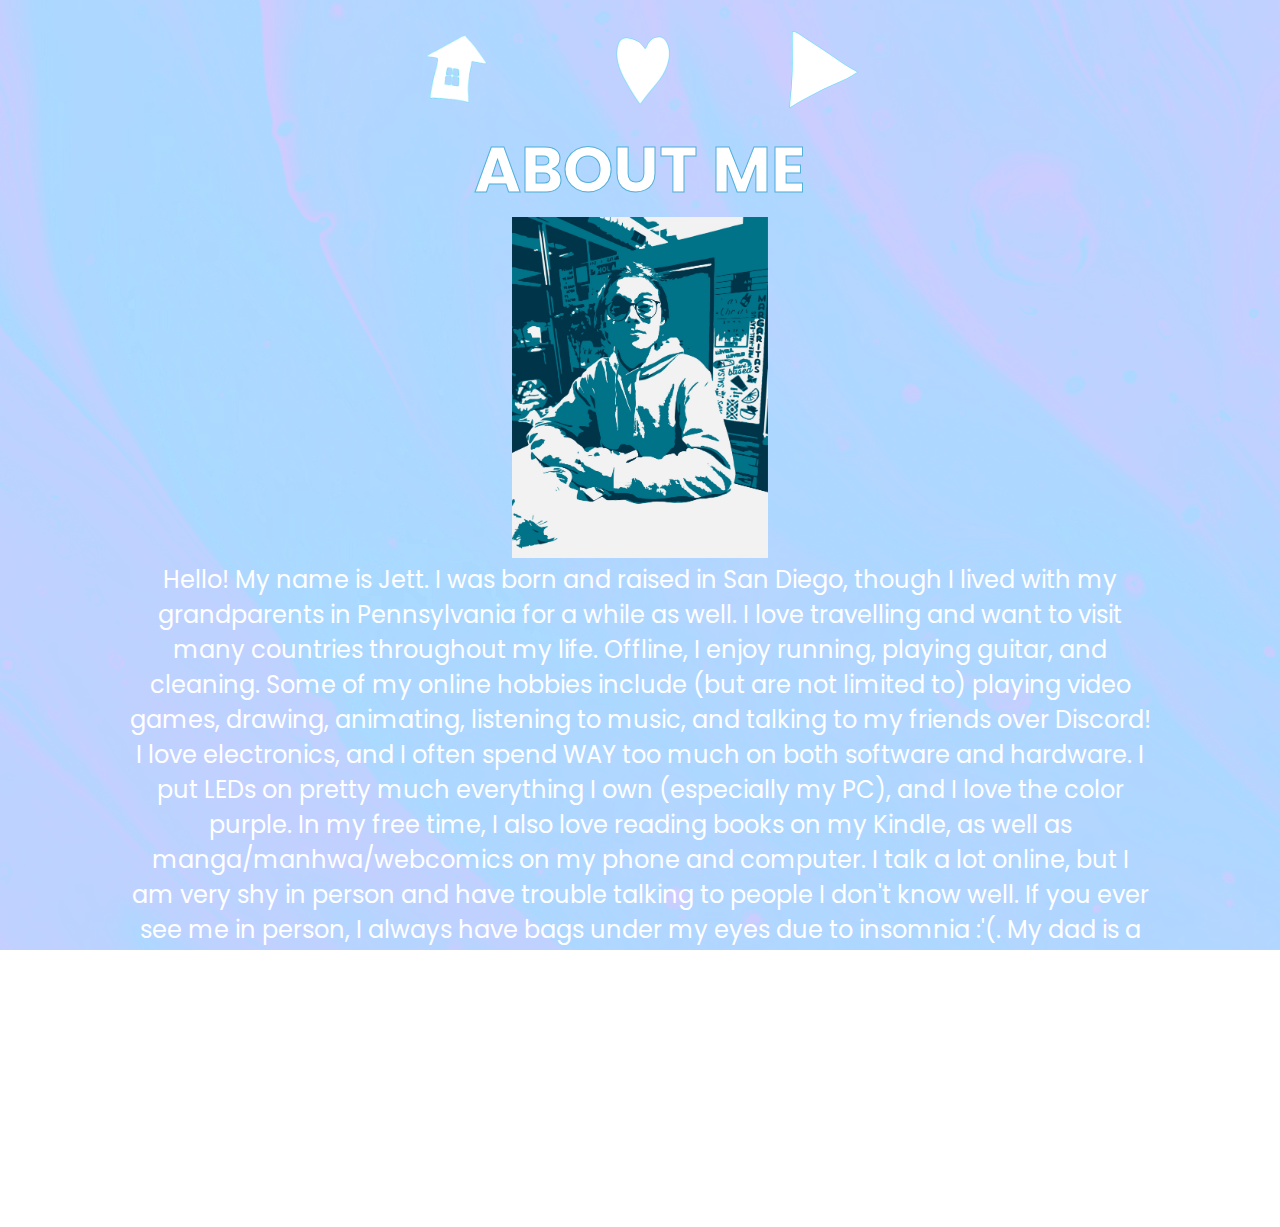
==== index.html @ 96312328 "asdfa" ====
<!DOCTYPE html>
<html>
	<head>
	    <meta charset="utf-8">
	    <title>Jett Mellon | Likes</title>
<link rel="stylesheet" type="text/css" href="css/styles.css">
<link rel="preconnect" href="https://fonts.googleapis.com">
<link rel="preconnect" href="https://fonts.gstatic.com" crossorigin>
<link href="https://fonts.googleapis.com/css2?family=Poppins:ital,wght@0,100;0,200;0,300;0,400;0,500;0,600;0,700;0,800;0,900;1,100;1,200;1,300;1,400;1,500;1,600;1,700;1,800;1,900&display=swap" rel="stylesheet">
	</head>
	<body>
<br>
<a class="icons" href="index.html"><img src="imgs/homehousegif.gif"></a>
<a class="icons" href="likes/likes.html"><img src="imgs/homeheart.png"></a>
<a class="icons" href="activity/activity.html"><img src="imgs/hoomeplay.png"></a>

<br>

	<h2>About Me</h2>

	<a class="jett"><img src="imgs/jettpicture.png"></a>

	<h3>Hello! My name is Jett. I was born and raised in San Diego, though I lived with my grandparents in Pennsylvania for a while as well. I love travelling and want to visit many countries throughout my life. Offline, I enjoy running, playing guitar, and cleaning. Some of my online hobbies include (but are not limited to) playing video games, drawing, animating, listening to music, and talking to my friends over Discord! I love electronics, and I often spend WAY too much on both software and hardware. I put LEDs on pretty much everything I own (especially my PC), and I love the color purple. In my free time, I also love reading books on my Kindle, as well as manga/manhwa/webcomics on my phone and computer.

		I talk a lot online, but I am very shy in person and have trouble talking to people I don't know well. If you ever see me in person, I always have bags under my eyes due to insomnia :'(. My dad is a graphic designer and is part of my inspiration for taking this class. He is a big role model to me, and making him proud is a big goal of mine. My step-mother is also one of my role models, as she has supported me ever since I was a small child and helped me with all of my problems. In my hometown, I have 4 pugs, all of which are rescues, as well as 2 cats and a rabbit. Cats are by far my favorite animal, and I spend about an hour a day watching funny cat videos on social media. I don't have many friends, but when I do make friends I try to pick ones that are interesting and fun people to interact with :). </h3>


 </body>
</html>
---- css/styles.css ----
* {
  margin: 0;
  border: 0;
}


body {

  margin: 25, 25, 50, 50;
  text-align: center;
  background-image: url("../imgs/backgroundhome.png");
  background-position: center, center;
  background-repeat: no-repeat;
  background-attachment: fixed;
}




h2 {
  -webkit-text-stroke: 1px #52b0db;
  font-family: poppins;
  color: #ffffff;
  font-size: 400%;
  font-weight: 700;
  text-transform: uppercase;
}

.icons img{
max-width: 50%;
max-height:50%;
width: 100px;
height: 100px;
margin-left: 40px;
margin-right: 40px;
;
}


.icons:hover {
  opacity: 70%;
  }

h3 {

  
  margin-left: 10%;
  margin-right: 10%;
  font-family: poppins;
  color: #ffffff;
  font-size: 150%;
  font-weight: 400;
}

.jett img{
  width: 20%;
  height: 20%;
}
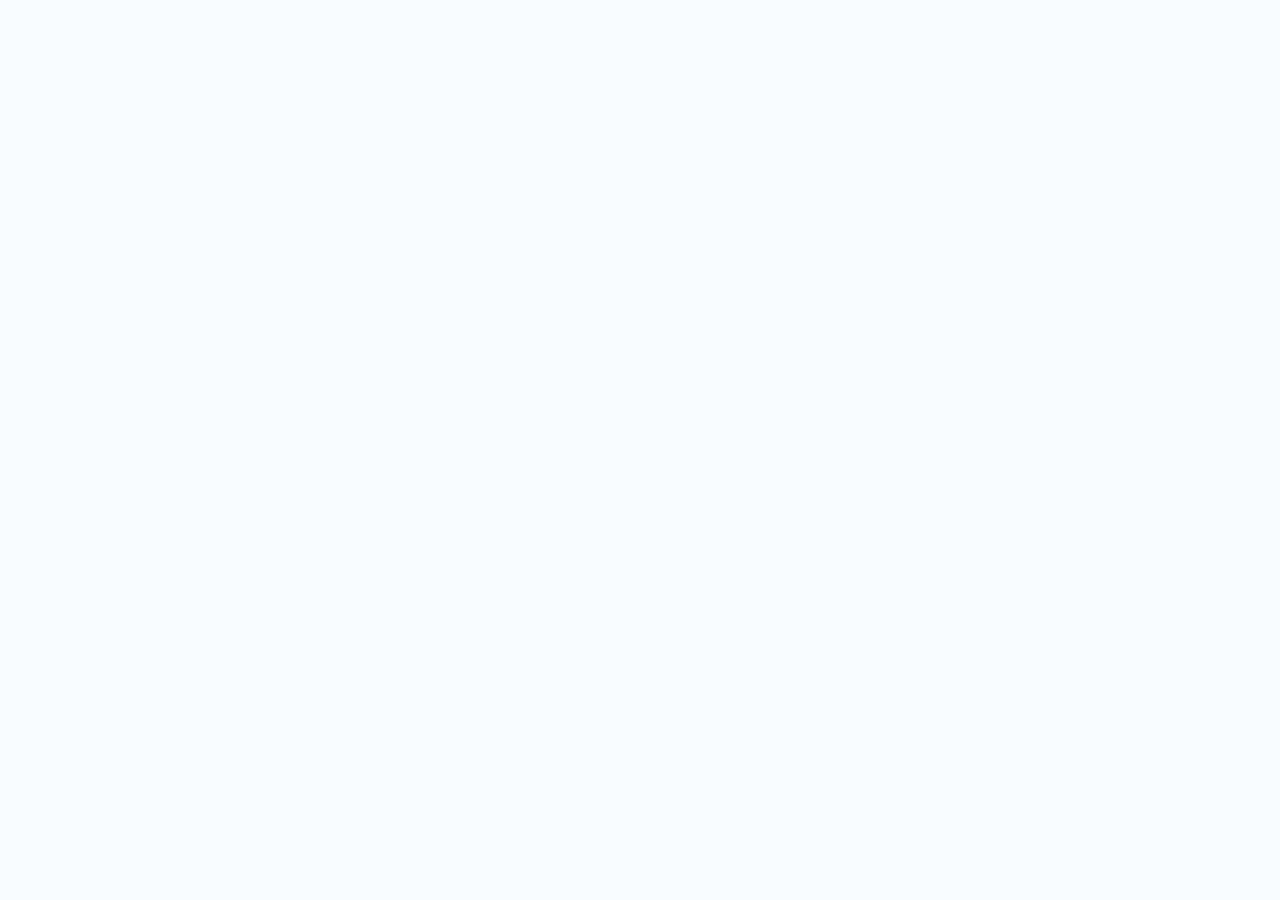
==== commit 8e2d8cb3: "asdfaf" ====
--- a/index.html
+++ b/index.html
@@ -1,29 +1,15 @@
 <!DOCTYPE html>
 <html>
-	<head>
+<head>
 	    <meta charset="utf-8">
-	    <title>Jett Mellon | Likes</title>
-<link rel="stylesheet" type="text/css" href="css/styles.css">
-<link rel="preconnect" href="https://fonts.googleapis.com">
-<link rel="preconnect" href="https://fonts.gstatic.com" crossorigin>
-<link href="https://fonts.googleapis.com/css2?family=Poppins:ital,wght@0,100;0,200;0,300;0,400;0,500;0,600;0,700;0,800;0,900;1,100;1,200;1,300;1,400;1,500;1,600;1,700;1,800;1,900&display=swap" rel="stylesheet">
-	</head>
-	<body>
-<br>
-<a class="icons" href="index.html"><img src="imgs/homehousegif.gif"></a>
-<a class="icons" href="likes/likes.html"><img src="imgs/homeheart.png"></a>
-<a class="icons" href="activity/activity.html"><img src="imgs/hoomeplay.png"></a>
+	    <title>Jett Mellon | Lucky</title>
+			<link rel="stylesheet" href="css/styles.css">
+			<link rel="preconnect" href="https://fonts.googleapis.com">
+			<link rel="preconnect" href="https://fonts.gstatic.com" crossorigin>
+			<link href="https://fonts.googleapis.com/css2?family=Madimi+One&family=Micro+5+Charted&family=Poppins:ital,wght@0,100;0,200;0,300;0,400;0,500;0,600;0,700;0,800;0,900;1,100;1,200;1,300;1,400;1,500;1,600;1,700;1,800;1,900&display=swap" rel="stylesheet">
+</head>
 
-<br>
-
-	<h2>About Me</h2>
-
-	<a class="jett"><img src="imgs/jettpicture.png"></a>
-
-	<h3>Hello! My name is Jett. I was born and raised in San Diego, though I lived with my grandparents in Pennsylvania for a while as well. I love travelling and want to visit many countries throughout my life. Offline, I enjoy running, playing guitar, and cleaning. Some of my online hobbies include (but are not limited to) playing video games, drawing, animating, listening to music, and talking to my friends over Discord! I love electronics, and I often spend WAY too much on both software and hardware. I put LEDs on pretty much everything I own (especially my PC), and I love the color purple. In my free time, I also love reading books on my Kindle, as well as manga/manhwa/webcomics on my phone and computer.
-
-		I talk a lot online, but I am very shy in person and have trouble talking to people I don't know well. If you ever see me in person, I always have bags under my eyes due to insomnia :'(. My dad is a graphic designer and is part of my inspiration for taking this class. He is a big role model to me, and making him proud is a big goal of mine. My step-mother is also one of my role models, as she has supported me ever since I was a small child and helped me with all of my problems. In my hometown, I have 4 pugs, all of which are rescues, as well as 2 cats and a rabbit. Cats are by far my favorite animal, and I spend about an hour a day watching funny cat videos on social media. I don't have many friends, but when I do make friends I try to pick ones that are interesting and fun people to interact with :). </h3>
-
-
- </body>
+<body>
+		<a class="title" href="pg1.html"></a>
+</body>
 </html>
--- a/css/styles.css
+++ b/css/styles.css
@@ -1,60 +1,16 @@
 * {
   margin: 0;
-  border: 0;
+  padding: 0;
+  box-sizing: border-box;
 }
 
+html {
+  height: 100%;
+  scroll-behavior: smooth;
+}
 
 body {
-
-  margin: 25, 25, 50, 50;
-  text-align: center;
-  background-image: url("../imgs/backgroundhome.png");
-  background-position: center, center;
-  background-repeat: no-repeat;
-  background-attachment: fixed;
+  min-height: 100vh;
+  background-color: #f8fdff;
 }
 
-
-
-
-h2 {
-  -webkit-text-stroke: 1px #52b0db;
-  font-family: poppins;
-  color: #ffffff;
-  font-size: 400%;
-  font-weight: 700;
-  text-transform: uppercase;
-}
-
-.icons img{
-max-width: 50%;
-max-height:50%;
-width: 100px;
-height: 100px;
-margin-left: 40px;
-margin-right: 40px;
-;
-}
-
-
-.icons:hover {
-  opacity: 70%;
-  }
-
-h3 {
-
-  
-  margin-left: 10%;
-  margin-right: 10%;
-  font-family: poppins;
-  color: #ffffff;
-  font-size: 150%;
-  font-weight: 400;
-}
-
-.jett img{
-  width: 20%;
-  height: 20%;
-}
-
-
